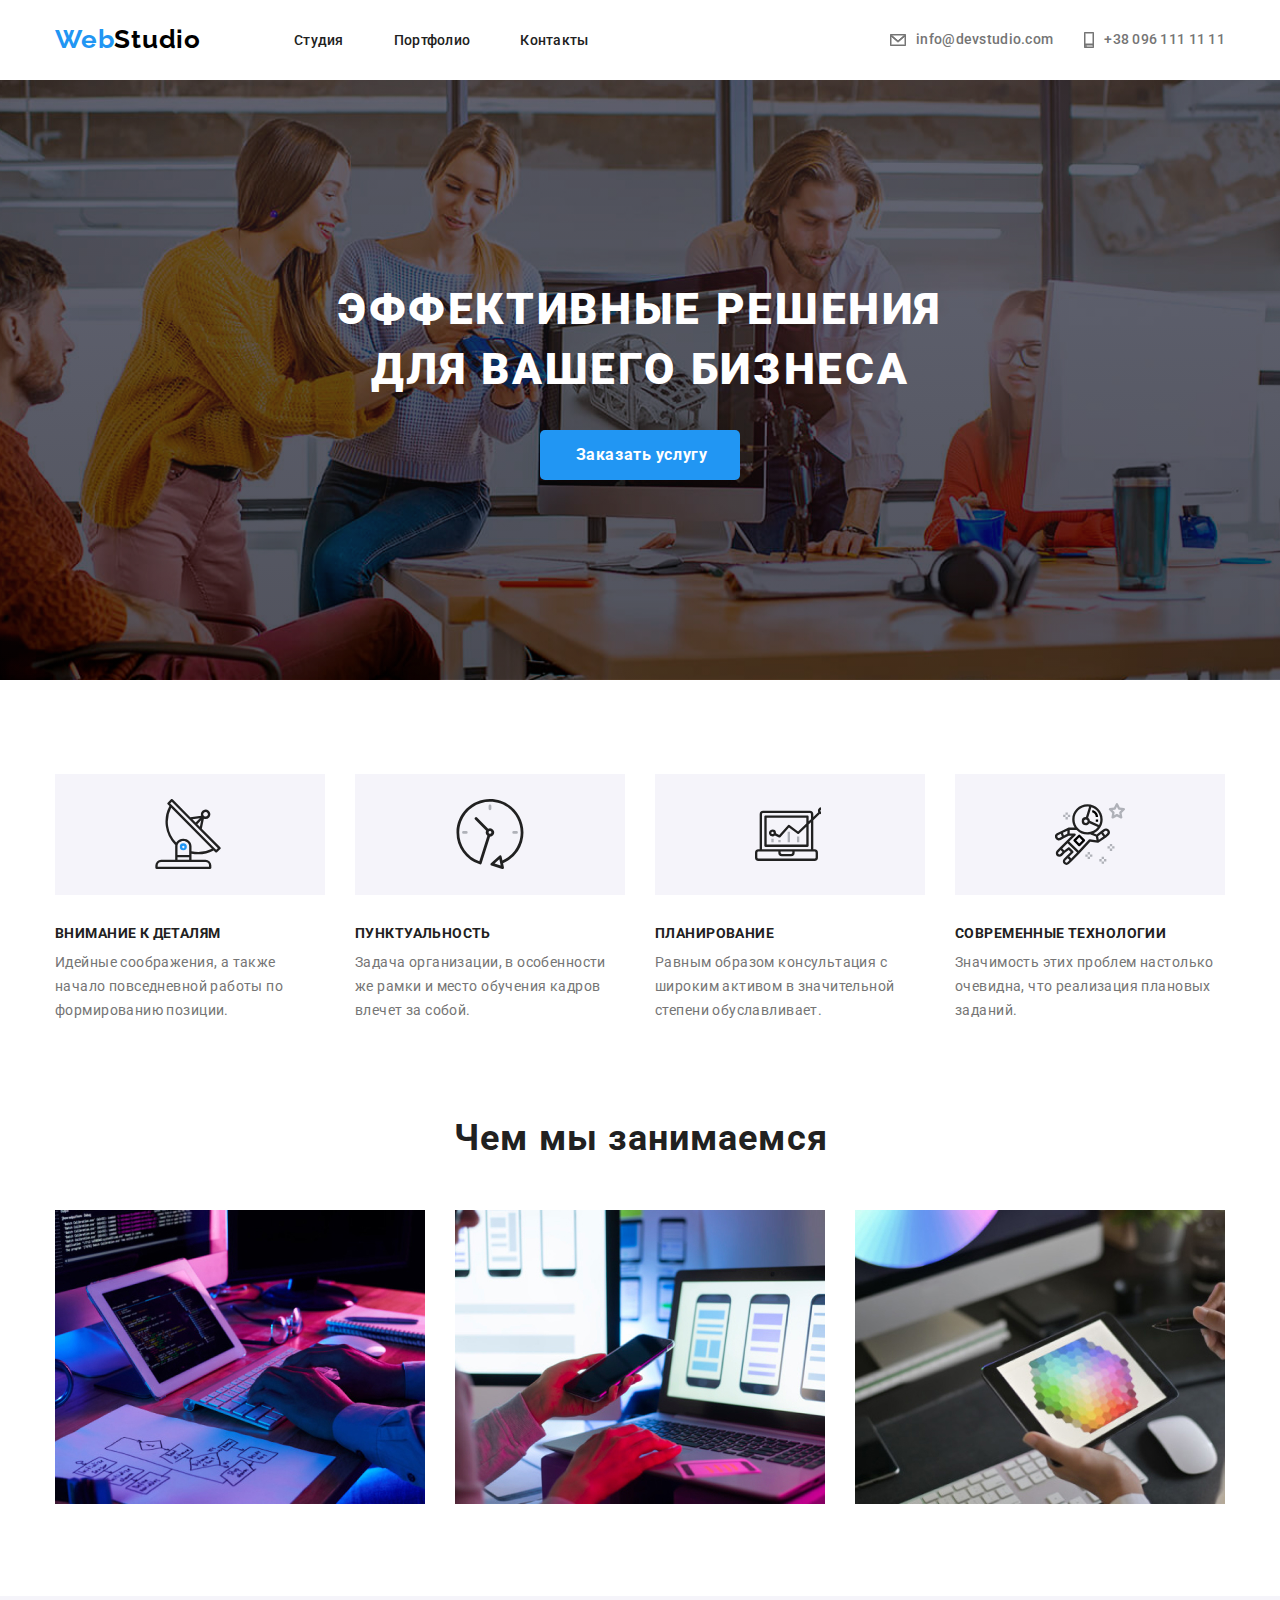
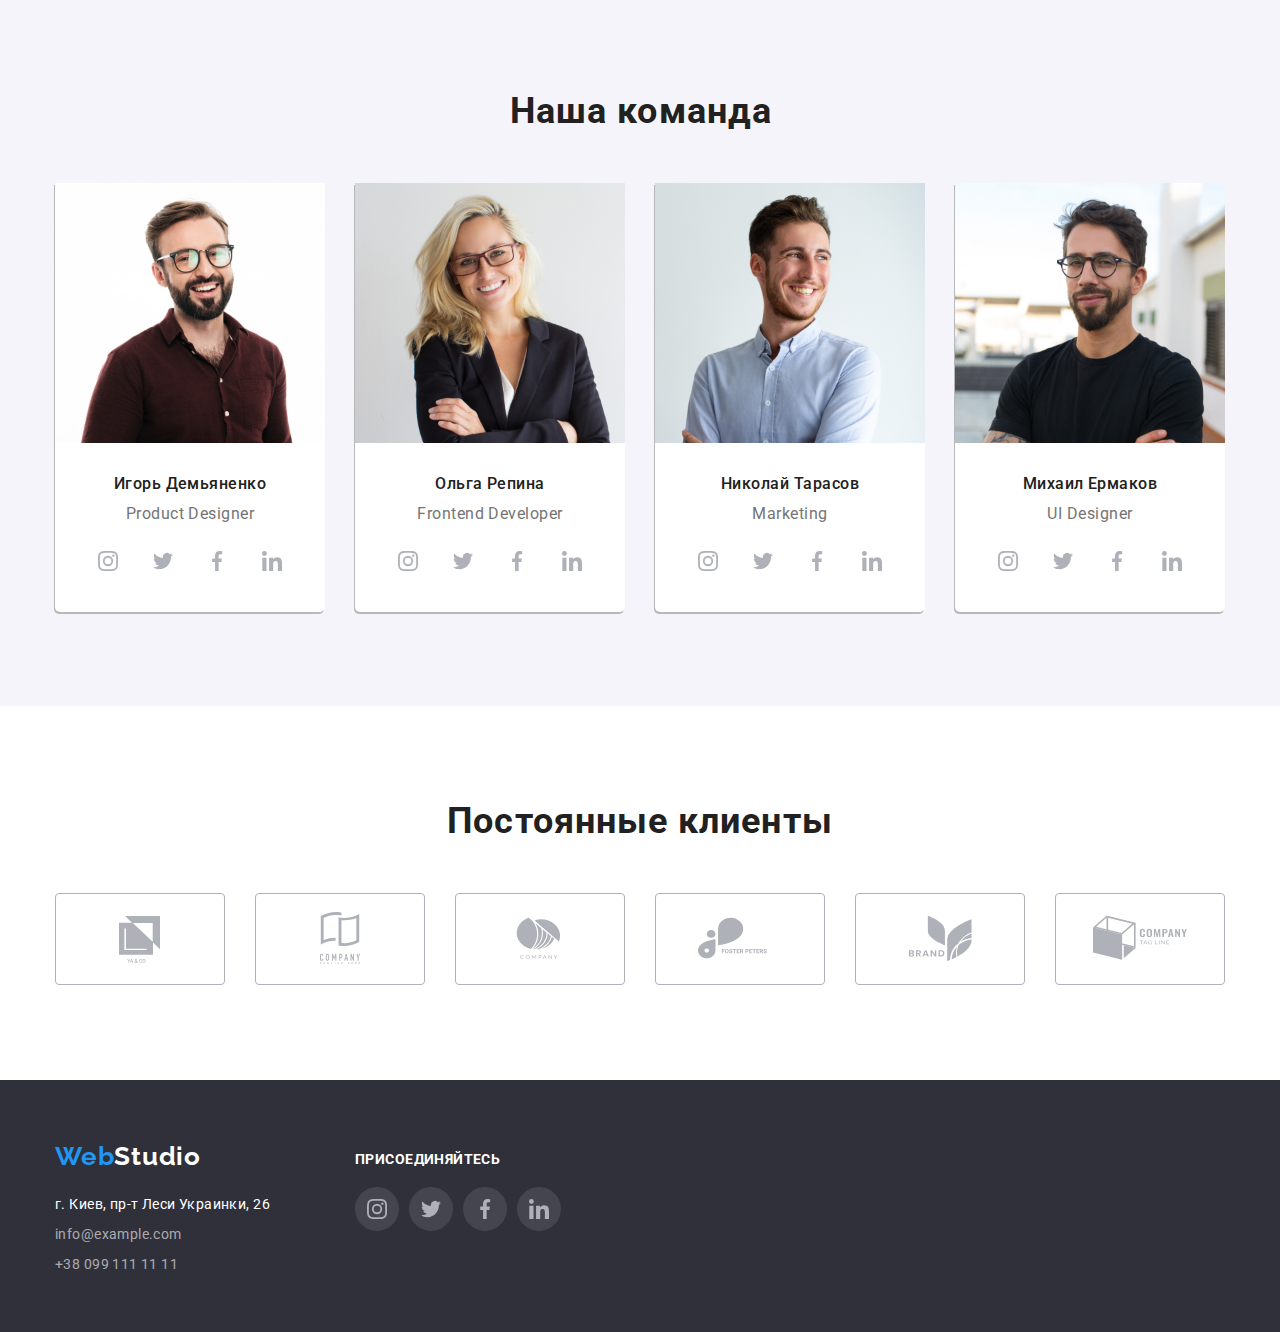
==== index.html @ 928bcd90 "first commit" ====
<!DOCTYPE html>
<html lang="ru">

<head>
    <link rel="shortcut icon" href="#" type="image/x-icon" />
    <link rel="stylesheet" type="text/css" href="./styles/normalize.css" />
    <link rel="stylesheet" href="styles/main.css" />
    <meta charset="UTF-8">
    <meta http-equiv="X-UA-Compatible" content="IE=edge">
    <meta name="viewport" content="width=device-width, initial-scale=1.0">
    <title>Решения для вашего бизнеса</title>
    <link rel="preconnect" href="https://fonts.googleapis.com">
    <link rel="preconnect" href="https://fonts.gstatic.com" crossorigin>
    <link
        href="https://fonts.googleapis.com/css2?family=Raleway:wght@700&family=Roboto:wght@400;500;700;900&display=swap"
        rel="stylesheet">
</head>

<body>
    <header class="header">
        <div class="container header__wrapper">
            <a class="header__logo logo">
                <p class="logo__text">Web<span>Studio</span></p>
            </a>
            <nav class="header__wrap">
                <ul class="nav__list list hover">
                    <li class="list__wrapper"><a href="#" title="studio" class="list__link">Студия</a></li>
                    <li class="list__wrapper"><a href="./partfolio.html" title="partfolio"
                            class="list__link">Портфолио</a></li>
                    <li class="list__wrapper"><a href="#adress" class="list__link">Контакты</a></li>
                </ul>
            </nav>
            <ul class="nav__contact icon-box">
                <div class="icon-box__mail">
                    <svg class="icon-mail" width="16" height="12">
                        <use xlink:href="sprite.svg#mail"></use>
                    </svg>
                    <li class="list__link mail">info@devstudio.com</li>
                </div>
                <div class="icon-box__phone">
                    <svg class="icon-phone" width="10" height="16">
                        <use xlink:href="sprite.svg#phone"></use>
                    </svg>
                    <li class="list__link link-phone">+38 096 111 11 11</li>
                </div>

            </ul>
        </div>
    </header>
    <main>
        <section class="effect">
            <h1>Эффективные решения<br />для вашего бизнеса</h1>
            <button type="button" class="effect__button">Заказать услугу</button>
        </section>
        <section class="description section">
            <div class="container">
                <ul class="wrapper-text">
                    <li class="wrapper-text__item text-content">
                        <div class="wrapper-icon">
                            <svg class="icon-sputnik" width="66" height="70">
                                <use xlink:href="sprite.svg#sputnik"></use>
                            </svg>
                        </div>
                        <h3 class="text-content__main">Внимание к деталям</h3>
                        <p>Идейные соображения, а также начало повседневной работы по формированию позиции.</p>
                    </li>
                    <li class="wrapper-text__item text-content">
                        <div class="wrapper-icon">
                            <svg width="70" height="70">
                                <use xlink:href="sprite.svg#clock"></use>
                            </svg>
                        </div>
                        <h3 class="text-content__main">Пунктуальность</h3>
                        <p>Задача организации, в особенности же рамки и место обучения кадров влечет за собой.</p>
                    </li>
                    <li class="wrapper-text__item text-content">
                        <div class="wrapper-icon">
                            <svg width="66" height="70">
                                <use xlink:href="sprite.svg#diagram"></use>
                            </svg>
                        </div>
                        <h3 class="text-content__main">Планирование</h3>
                        <p>Равным образом консультация с широким активом в значительной степени обуславливает.</p>
                    </li>
                    <li class="wrapper-text__item text-content">
                        <div class="wrapper-icon">
                            <svg width="70" height="70">
                                <use xlink:href="sprite.svg#astronavt"></use>
                            </svg>
                        </div>
                        <h3 class="text-content__main">Современные технологии</h3>
                        <p>Значимость этих проблем настолько очевидна, что реализация плановых заданий.</p>
                    </li>
                </ul>
            </div>
        </section>
        <section class="doing">
            <div class="container">
                <h2 class="question">Чем мы занимаемся</h2>
                <ul class="qs-box">
                    <li>
                        <img src="./images/question/01_question.jpg" width="370" height="294"
                            alt="Написание кода ночью на планшете">
                    </li>
                    <li>
                        <img src="./images/question/02_question.jpg" width="370" height="294"
                            alt="Тестирование адаптивной вёрстки">
                    </li>
                    <li>
                        <img src="./images/question/03_question.jpg" width="370" height="294"
                            alt="Подбор цвета на палитре">
                    </li>
                </ul>
            </div>
        </section>
        <section class="team section">
            <div class="team__wrapper container">
                <h2 class="question">Наша команда</h2>
                <ul class="qs-box">
                    <li class="qs-box__item imgcard">
                        <img src="./images/team/01_team.jpg" width="270" height="260" alt="Игорь Демьяненко">
                        <h3 class="qs-box__txh2">Игорь Демьяненко</h3>
                        <p class="qs-box__txp">Product Designer</p>
                        <div class="social-wrapper">
                            <svg width="44" height="44" class="cards-hover">
                                <use xlink:href="sprite.svg#ellipse"></use>
                            </svg>
                            <svg width="44" height="44" class="cards-hover">
                                <use xlink:href="sprite.svg#twitter"></use>
                            </svg>
                            <svg width="44" height="44" class="cards-hover">
                                <use xlink:href="sprite.svg#fasebook"></use>
                            </svg>
                            <svg width="44" height="44" class="cards-hover">
                                <use xlink:href="sprite.svg#linkedin"></use>
                            </svg>
                        </div>
                    </li>
                    <li class="qs-box__item">
                        <img src="./images/team/02_team.jpg" width="270" height="260" alt="Ольга Репина">
                        <h3 class="qs-box__txh2">Ольга Репина</h3>
                        <p class="qs-box__txp">Frontend Developer</p>
                        <div class="social-wrapper">
                            <svg width="44" height="44" class="cards-hover">
                                <use xlink:href="sprite.svg#ellipse"></use>
                            </svg>
                            <svg width="44" height="44" class="cards-hover">
                                <use xlink:href="sprite.svg#twitter"></use>
                            </svg>
                            <svg width="44" height="44" class="cards-hover">
                                <use xlink:href="sprite.svg#fasebook"></use>
                            </svg>
                            <svg width="44" height="44" class="cards-hover">
                                <use xlink:href="sprite.svg#linkedin"></use>
                            </svg>
                        </div>
                    </li>
                    <li class="qs-box__item">
                        <img src="./images/team/03_team.jpg" width="270" height="260" alt="Николай Тарасов">
                        <h3 class="qs-box__txh2">Николай Тарасов</h3>
                        <p class="qs-box__txp">Marketing</p>
                        <div class="social-wrapper">
                            <svg width="44" height="44" class="cards-hover">
                                <use xlink:href="sprite.svg#ellipse"></use>
                            </svg>
                            <svg width="44" height="44" class="cards-hover">
                                <use xlink:href="sprite.svg#twitter"></use>
                            </svg>
                            <svg width="44" height="44" class="cards-hover">
                                <use xlink:href="sprite.svg#fasebook"></use>
                            </svg>
                            <svg width="44" height="44" class="cards-hover">
                                <use xlink:href="sprite.svg#linkedin"></use>
                            </svg>
                        </div>
                    </li>
                    <li class="qs-box__item">
                        <img src="./images/team/04_team.jpg" width="270" height="260" alt="Михаил Ермаков">
                        <h3 class="qs-box__txh2">Михаил Ермаков</h3>
                        <p class="qs-box__txp">UI Designer</p>
                        <div class="social-wrapper">
                            <svg width="44" height="44" class="cards-hover">
                                <use xlink:href="sprite.svg#ellipse"></use>
                            </svg>
                            <svg width="44" height="44" class="cards-hover">
                                <use xlink:href="sprite.svg#twitter"></use>
                            </svg>
                            <svg width="44" height="44" class="cards-hover">
                                <use xlink:href="sprite.svg#fasebook"></use>
                            </svg>
                            <svg width="44" height="44" class="cards-hover">
                                <use xlink:href="sprite.svg#linkedin"></use>
                            </svg>
                        </div>
                    </li>
                </ul>
            </div>
        </section>
        <section class="clients">
            <div class="container">
                <h2 class="txtclnt">Постоянные клиенты</h2>
                <div class="clientwrapper">
                    <svg width="170" height="92" class="client-hover">
                        <use xlink:href="sprite.svg#client1"></use>
                    </svg>
                    <svg width="170" height="92" class="client-hover">
                        <use xlink:href="sprite.svg#client2"></use>
                    </svg>
                    <svg width="170" height="92" class="client-hover">
                        <use xlink:href="sprite.svg#client3"></use>
                    </svg>
                    <svg width="170" height="92" class="client-hover">
                        <use xlink:href="sprite.svg#client4"></use>
                    </svg>
                    <svg width="170" height="92" class="client-hover">
                        <use xlink:href="sprite.svg#client5"></use>
                    </svg>
                    <svg width="170" height="92" class="client-hover">
                        <use xlink:href="sprite.svg#client6"></use>
                    </svg>
                </div>
            </div>
        </section>
    </main>
    <footer class="footer">
        <div class="container footerwrapper">
            <div>
                <a class="header__logo logo">
                    <p class="logo__text flogo">Web<span>Studio</span></p>
                </a>
                <address class="footer__content" id="adress">
                    <a href="https://goo.gl/maps/DUdp3G9AtDytxbrq9" class="address" target="_blank">г. Киев, пр-т Леси
                        Украинки,
                        26</a>
                    <a href="#" class="address cnt">info@example.com</a>
                    <a href="#" class="address cnt">+38 099 111 11 11</a>
                </address>
            </div>
            <div class="foot-box">
                <h3 class="txtfooter">Присоединяйтесь</h3>
                <div class="foot-wrapper">
                    <svg width="44" height="44" class="foot-hover">
                        <use xlink:href="sprite.svg#ellipse"></use>
                    </svg>
                    <svg width="44" height="44" class="foot-hover">
                        <use xlink:href="sprite.svg#twitter"></use>
                    </svg>
                    <svg width="44" height="44" class="foot-hover">
                        <use xlink:href="sprite.svg#fasebook"></use>
                    </svg>
                    <svg width="44" height="44" class="foot-hover">
                        <use xlink:href="sprite.svg#linkedin"></use>
                    </svg>
                </div>
            </div>
        </div>
    </footer>
</body>

</html>
---- styles/main.css ----
/* ------------------Обнуление стилей---------------------*/
/* Указываем box sizing */
*,
*::before,
*::after {
    box-sizing: border-box;
}

/* Убираем внутренние отступы */
ul[class],
ol[class] {
    padding: 0;
}

/* Убираем внешние отступы */
body,
h1,
h2,
h3,
h4,
p,
ul,
ol[class],
li,
figure,
figcaption,
blockquote,
dl,
dd {
    margin: 0;
}

a {
    text-decoration: none;
}

/* Удаляем стандартную стилизацию для всех ul и il, у которых есть атрибут class*/
ul[class],
ol[class] {
    list-style: none;
}

/* Элементы a, у которых нет класса, сбрасываем до дефолтных стилей */
a:not([class]) {
    text-decoration-skip-ink: auto;
}

/* Упрощаем работу с изображениями */
img {
    max-width: 100%;
    display: block;
}



/*----------------- Переменные----------------------------*/

:root {
    /* Шрифты*/
    --main-font: 'Roboto';
    --supportive-font: 'Raleway';

    /*Цвета*/
    --white-background-clr: #FFFFFF;
    --darkgrey-background-clr: #2F303A;
    --light-background-clr: #f5f4fa;
    --btn-hover: #01213c;
    --foot-context: rgba(255, 255, 255, 0.6);
    --white-clr: #FFFFFF;
    --pargraf-clr: #757575;
    --logo-second-clr: #000000;
    --clr-txt-main: #212121;
    --clr-txt-support: #2196F3;
    --slider-backgr: #EEEEEE;
    --border-color-solid: rgba(128, 128, 128, 0.247);
    --hover-icon: #AFB1B8;
    --hover-footer: rgba(255, 255, 255, 0.1);

}

/* Выставляем основные настройки по-умолчанию для body */
body {
    font-family: var(--main-font), "Tahoma", sans-serif;
    min-height: 100vh;
    scroll-behavior: smooth;
    text-rendering: optimizeSpeed;
    line-height: 1.5;
    color: #212121;
    color: var(--clr-txt-main);

}

/* ---------------- Section №1 "effect" ----------------------*/
/* Header*/
.container {
    width: 1200px;
    padding: 0 15px 0 15px;
    margin: 0 auto;
}

.header__wrapper {
    display: flex;
    align-items: center;
}

.header {
    width: 100%;
    padding: 24px 0 25px 0;
    background-color: var(--white-background-clr);
}

.header__logo {
    display: flex;
}

.logo__text {
    color: var(--clr-txt-support);
    font-family: var(--supportive-font);
    font-weight: 700;
    font-size: 26px;
    line-height: 1.2;
    letter-spacing: 0.03em;
}

.logo__text>span {
    color: var(--logo-second-clr);
}

.nav__contact {
    margin-left: auto;
}

.header__wrap,
.nav__contact,
.nav__list {
    display: flex;
    align-items: center;
}

.list {
    margin-left: 43px;
}

.nav__contact {
    margin-left: auto;
}

.list__link {
    margin-left: 50px;
    color: var(--clr-txt-main);
    font-weight: 500;
    font-size: 14px;
    line-height: 1.14;
    letter-spacing: 0.02em;
}

.hover :hover {
    color: var(--clr-txt-support);
}

.mail {
    color: var(--pargraf-clr);
}

.link-phone {
    color: var(--pargraf-clr);
}

.cont {
    margin-right: 239px;
}

/* ----------------- Section №2 "description" -------------------*/
.section {
    padding: 94px 0;
}

.effect {
    display: flex;
    align-items: center;
    justify-content: center;
    flex-direction: column;
    text-align: center;
    width: 100%;
    padding: 200px 0;
    background-color: var(--darkgrey-background-clr);
    background: linear-gradient(rgba(47, 48, 58, 0.4), rgba(0, 0, 0, 0.4)), url("../images/backgraund/01_backgroundImg.jpg");
    background-repeat: no-repeat;
    background-size: auto;
    background-position: center;
    background-size: 1600px;

}

.effect>h1 {
    font-weight: 900;
    font-size: 44px;
    line-height: 1.36;
    text-align: center;
    letter-spacing: 0.06em;
    text-transform: uppercase;
    color: var(--white-clr);
}

.effect__button {
    margin-top: 30px;
    padding: 10px 27px 10px 30px;
    background-color: var(--clr-txt-support);
    border-radius: 5px;
    border: none;
    cursor: pointer;
    font-weight: 700;
    font-size: 16px;
    line-height: 1.87;
    letter-spacing: 0.035em;
    color: var(--white-clr);
    width: 200px;
    height: 50px;
}

.effect__button:hover {
    background-color: var(--white-background-clr);
    color: var(--btn-hover);
    transition: 1s;
}

/* --------------Section №3 "description" -----------------*/
.description {
    display: flex;
    flex-direction: column;
    align-items: center;
}

.wrapper-text {
    display: flex;
    width: 100%;
    justify-content: space-between;
}

.wrapper-text__item {
    display: flex;
    flex-direction: column;
    width: 270px;
}

.text-content__main {
    margin-bottom: 8px;
    font-weight: 700;
    font-size: 14px;
    line-height: 1.43;
    letter-spacing: 0.03em;
    text-transform: uppercase;

}

.wrapper-text__item>p {
    font-size: 14px;
    line-height: 1.71;
    letter-spacing: 0.03em;
    color: var(--pargraf-clr);
}

/* Section 4*/

.doing {
    display: flex;
    flex-direction: column;
    align-items: center;
    padding-bottom: 92px;
}

.question {
    margin: 0px 0px 50px 2px;
    font-weight: 700;
    font-size: 36px;
    line-height: 1.2;
    text-align: center;
    letter-spacing: 0.03em;
}

.qs-box {
    display: flex;
    justify-content: space-between;
    width: 100%;
}

/* ------------Section №4 "team" ------------------*/

.team {
    background-color: var(--light-background-clr);
    width: 100%;
}

.team__wrapper {
    flex-direction: column;
}

.qs-box__item {
    width: 270px;
    border-radius: 0 0 5px 5px;
    background-color: var(--white-background-clr);
    box-shadow: -1px 2px rgb(185, 184, 184);
    padding-bottom: 29px;
}

.qs-box__txh2 {
    margin-top: 31px;
    font-weight: 500;
    font-size: 16px;
    line-height: 1.19;
    text-align: center;
    letter-spacing: 0.03em;
}

.qs-box__txp {
    margin-top: 11px;
    font-size: 16px;
    line-height: 1.19;
    text-align: center;
    letter-spacing: 0.03em;
    color: var(--pargraf-clr);
}

/* footer*/
.footer {
    background-color: var(--darkgrey-background-clr);
    width: 100%;
    padding: 61px 0 55px 0;
}

.flogo>span {
    color: var(--white-clr);
}

.flogo {
    margin-bottom: 20px;
}

.address {
    font-family: var(--main-font);
    font-size: 14px;
    line-height: 1.71;
    letter-spacing: 0.03em;
    color: var(--white-clr);
}

.address:hover {
    color: var(--clr-txt-support);
}

address {
    all: initial;
}

.cnt {
    display: block;
    margin-top: 6px;
    color: var(--foot-context);
}

.cnt:hover {
    color: var(--clr-txt-support);
}

/*###################################  PARTFOLIO.HTML ################################*/

/* ------------ filter ----------------*/
.separate {
    border-bottom: 1px solid var(--border-color-solid);
}

.partfolio-section {
    padding: 92px 0;
}

.filter {
    display: flex;
    justify-content: center;
    gap: 9px;
    margin-bottom: 50px;
}

.filter__btn {
    background-color: var(--light-background-clr);
    border-radius: 4px;
    border: none;
    cursor: pointer;
    font-weight: 600;
    font-size: 16px;
    line-height: 1.62;
    text-align: center;
    letter-spacing: 0.03em;
    color: var(--clr-txt-main);
    padding: 7px 20px 7px 20px
}

.filter__btn:hover {
    background-color: var(--clr-txt-support);
    color: var(--light-background-clr);
    transition: 0.3s;
    box-shadow: 2px 5px 7px rgba(0, 0, 0, 0.25), 0 3px 3px rgba(0, 0, 0, 0.12);
}

/* ------------gallery ----------------*/

.gallery {
    display: flex;
    flex-wrap: wrap;
    justify-content: flex-start;
    gap: 30px;
}

.gallery__wrapper {
    background-color: var(--white-background-clr);
    max-width: 370px;
    position: relative;
    border-bottom: 1px solid var(--border-color-solid);
}

.gallery__wrapper:hover {
    cursor: pointer;
    box-shadow: 2px 3px 7px rgba(0, 0, 0, 0.25), 0 10px 10px rgba(0, 0, 0, 0.22);
}

.gallery__wrapper ::after {
    content: '';
    position: absolute;
    top: 294px;
    left: 0px;
    width: 0.7px;
    height: 108px;
    background-color: rgba(128, 128, 128, 0.103);
}

.gallery__wrapper ::before {
    content: '';
    position: absolute;
    top: 294px;
    left: 369px;
    width: 0.7px;
    height: 108px;
    background-color: rgba(128, 128, 128, 0.103);
}

.card__maintxt {
    margin: 21px 0 0 24px;
    font-weight: 700;
    font-size: 18px;
    line-height: 2;
    letter-spacing: 0.06em;
    color: var(--clr-txt-main);
}

.card__txt {
    margin: 4px 0 17px 23px;
    font-size: 16px;
    line-height: 1.88;
    letter-spacing: 0.03em;
    color: var(--pargraf-clr);
}

/*----------------- clients ------------*/
.clients {
    text-align: center;
}

/* ----------icons------------*/
.icon-mail {
    fill: var(--pargraf-clr);
    stroke: var(--pargraf-clr);
}

.mail {
    margin-left: 10px;
}

.icon-box__mail,
.icon-box__phone {
    display: flex;
    align-items: center;
}

.icon-box__mail:hover .icon-mail {
    fill: var(--clr-txt-support);
    stroke: var(--clr-txt-support);
}

.icon-box__mail:hover .mail {
    color: var(--clr-txt-support);
}

.icon-box__mail {
    cursor: pointer;
}

.icon-phone {
    fill: var(--pargraf-clr);
    stroke: var(--pargraf-clr);
}

.link-phone {
    margin-left: 10px;
}

.icon-box__phone {
    margin-left: 31px;
}

.wrapper-icon {
    padding: 25px 100px 19px 100px;
    background-color: var(--light-background-clr);
    margin-bottom: 28px;
}

.icon-sputnik {
    fill: var(--clr-txt-support);
}

.cards-hover {
    fill: none;
    cursor: pointer;
}

.cards-hover:hover {
    fill: var(--clr-txt-support);
    --hover-icon: var(--white-background-clr)
}

.social-wrapper {
    display: flex;
    justify-content: space-between;
    padding: 16px 31px 0px 31px;
}

.clients {
    padding: 95px 0;
}

.txtclnt {
    margin-bottom: 50px;
    font-weight: 700;
    font-size: 36px;
    line-height: 1.166;
    text-align: center;
    letter-spacing: 0.03em;
    color: var(--clr-txt-main);
}

.clientwrapper {
    display: flex;
    justify-content: space-between;
}

.client-hover {
    fill: none;
    cursor: pointer;
}

.client-hover:hover {
    --hover-icon: var(--clr-txt-support)
}

.footerwrapper {
    display: flex;
}

.foot-box {
    padding-left: 85px;
}

.txtfooter {
    font-weight: 700;
    font-size: 14px;
    line-height: 1.1;
    letter-spacing: 0.03em;
    text-transform: uppercase;
    color: var(--white-clr);
    margin-bottom: 20px;
    margin-top: 11px;

}

.foot-wrapper {
    display: flex;
}

.foot-hover {
    cursor: pointer;
    fill: var(--hover-footer);
    margin-right: 10px;
}

.foot-hover:hover {
    fill: var(--clr-txt-support);
    --hover-icon: var(--white-background-clr)
}
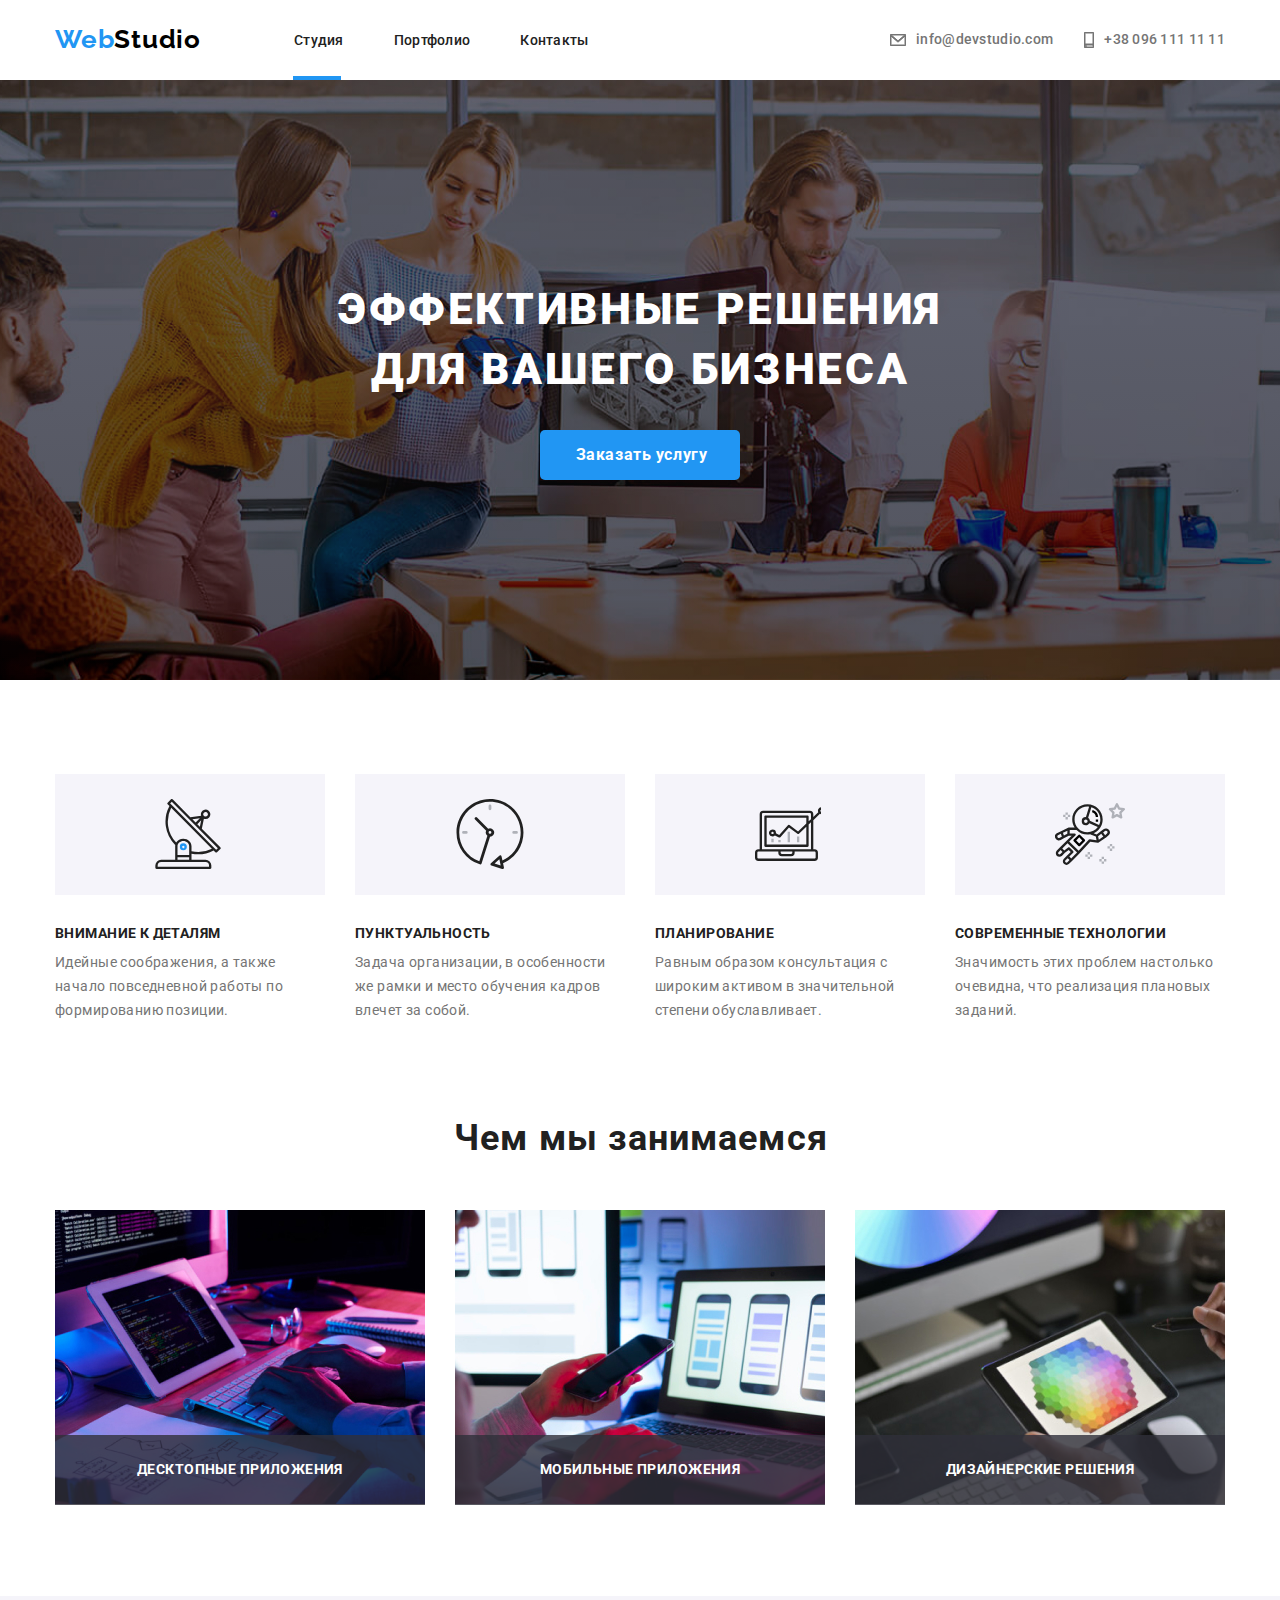
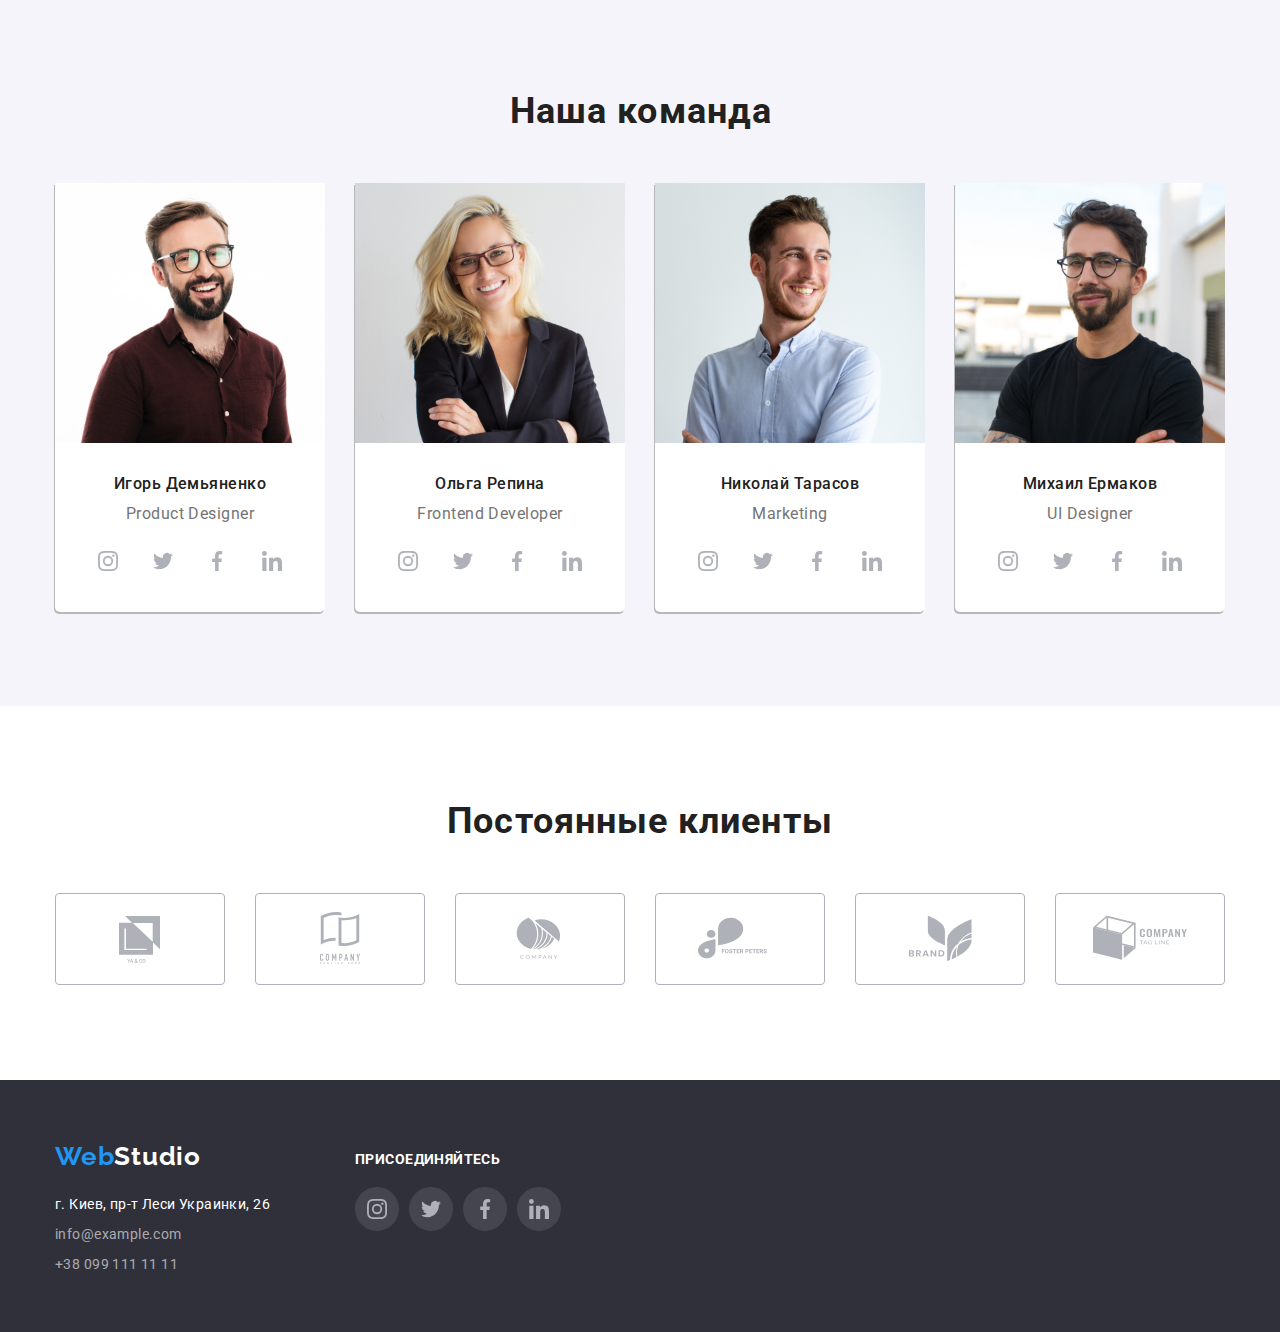
==== commit 08f215e2: "hw-5" ====
--- a/index.html
+++ b/index.html
@@ -24,7 +24,8 @@
             </a>
             <nav class="header__wrap">
                 <ul class="nav__list list hover">
-                    <li class="list__wrapper"><a href="#" title="studio" class="list__link">Студия</a></li>
+                    <li class="list__wrapper lowlinestudio"><a href="#" title="studio" class="list__link">Студия</a>
+                    </li>
                     <li class="list__wrapper"><a href="./partfolio.html" title="partfolio"
                             class="list__link">Портфолио</a></li>
                     <li class="list__wrapper"><a href="#adress" class="list__link">Контакты</a></li>
@@ -43,14 +44,13 @@
                     </svg>
                     <li class="list__link link-phone">+38 096 111 11 11</li>
                 </div>
-
             </ul>
         </div>
     </header>
     <main>
         <section class="effect">
             <h1>Эффективные решения<br />для вашего бизнеса</h1>
-            <button type="button" class="effect__button">Заказать услугу</button>
+            <button type="button" data-modal-open class="effect__button">Заказать услугу</button>
         </section>
         <section class="description section">
             <div class="container">
@@ -98,17 +98,26 @@
             <div class="container">
                 <h2 class="question">Чем мы занимаемся</h2>
                 <ul class="qs-box">
-                    <li>
+                    <li class="qs-box__wrapperitem">
                         <img src="./images/question/01_question.jpg" width="370" height="294"
                             alt="Написание кода ночью на планшете">
-                    </li>
-                    <li>
+                        <div class="question-content">
+                            <h3>Десктопные приложения</h3>
+                        </div>
+                    </li>
+                    <li class="qs-box__wrapperitem">
                         <img src="./images/question/02_question.jpg" width="370" height="294"
                             alt="Тестирование адаптивной вёрстки">
-                    </li>
-                    <li>
+                        <div class="question-content">
+                            <h3>Мобильные приложения</h3>
+                        </div>
+                    </li>
+                    <li class="qs-box__wrapperitem">
                         <img src="./images/question/03_question.jpg" width="370" height="294"
                             alt="Подбор цвета на палитре">
+                        <div class="question-content">
+                            <h3>Дизайнерские решения</h3>
+                        </div>
                     </li>
                 </ul>
             </div>
@@ -221,6 +230,18 @@
                 </div>
             </div>
         </section>
+        <!-- modal window -->
+        <div class="is-hidden modal" data-modal>
+            <div class="modal-content">
+                <div class="modal-header">
+                    <span class="close" data-modal-close>
+                        <svg width="30" height="30" class="svg-close">
+                            <use xlink:href="sprite.svg#close"></use>
+                        </svg>
+                    </span>
+                </div>
+            </div>
+        </div>
     </main>
     <footer class="footer">
         <div class="container footerwrapper">
@@ -255,6 +276,7 @@
             </div>
         </div>
     </footer>
+    <script src="./js/modal.js"></script>
 </body>
 
 </html>--- a/styles/main.css
+++ b/styles/main.css
@@ -75,6 +75,10 @@
     --border-color-solid: rgba(128, 128, 128, 0.247);
     --hover-icon: #AFB1B8;
     --hover-footer: rgba(255, 255, 255, 0.1);
+    --low-card: rgba(47, 48, 58, 0.8);
+    --blu-isopen: rgba(33, 150, 243, 0.9);
+    --close-btn: #fff;
+    --close-btn-x: #000;
 
 }
 
@@ -135,6 +139,7 @@
 .nav__list {
     display: flex;
     align-items: center;
+    position: relative;
 }
 
 .list {
@@ -145,8 +150,33 @@
     margin-left: auto;
 }
 
+.list__wrapper {
+    margin-left: 50px;
+
+}
+
+.lowlinestudio::after {
+    position: absolute;
+    content: '';
+    width: 48px;
+    height: 4px;
+    background-color: #2196F3;
+    left: 49px;
+    top: 48px;
+}
+
+.lowlinepartfolio::after {
+    position: absolute;
+    content: '';
+    width: 75px;
+    height: 4px;
+    background-color: #2196F3;
+    left: 149px;
+    top: 48px;
+}
+
 .list__link {
-    margin-left: 50px;
+
     color: var(--clr-txt-main);
     font-weight: 500;
     font-size: 14px;
@@ -216,12 +246,14 @@
     color: var(--white-clr);
     width: 200px;
     height: 50px;
+    transition: 250ms;
+    transition-timing-function: cubic-bezier(0.4, 0, 0.2, 1);
 }
 
 .effect__button:hover {
     background-color: var(--white-background-clr);
     color: var(--btn-hover);
-    transition: 1s;
+
 }
 
 /* --------------Section №3 "description" -----------------*/
@@ -284,6 +316,33 @@
     width: 100%;
 }
 
+.qs-box__wrapperitem {
+    position: relative;
+}
+
+.question-content {
+    display: flex;
+    align-items: center;
+    justify-content: center;
+    position: absolute;
+    background-color: var(--low-card);
+    top: 225px;
+    height: 70px;
+    width: 370px;
+}
+
+.question-content>h3 {
+
+    font-weight: 700;
+    font-size: 14px;
+    line-height: 1.2;
+    letter-spacing: 0.03em;
+    text-transform: uppercase;
+    color: var(--white-clr);
+}
+
+
+
 /* ------------Section №4 "team" ------------------*/
 
 .team {
@@ -356,6 +415,8 @@
     display: block;
     margin-top: 6px;
     color: var(--foot-context);
+    transition: opacity 0.250ms ease-in-out;
+    transition-timing-function: cubic-bezier(0.4, 0, 0.2, 1);
 }
 
 .cnt:hover {
@@ -391,14 +452,18 @@
     text-align: center;
     letter-spacing: 0.03em;
     color: var(--clr-txt-main);
-    padding: 7px 20px 7px 20px
+    padding: 7px 20px 7px 20px;
+
+    transition: box-shadow 0.250ms ease-in-out;
+    transition-timing-function: cubic-bezier(0.4, 0, 0.2, 1);
+
 }
 
 .filter__btn:hover {
     background-color: var(--clr-txt-support);
     color: var(--light-background-clr);
-    transition: 0.3s;
     box-shadow: 2px 5px 7px rgba(0, 0, 0, 0.25), 0 3px 3px rgba(0, 0, 0, 0.12);
+
 }
 
 /* ------------gallery ----------------*/
@@ -415,11 +480,13 @@
     max-width: 370px;
     position: relative;
     border-bottom: 1px solid var(--border-color-solid);
+    cursor: pointer;
 }
 
 .gallery__wrapper:hover {
-    cursor: pointer;
     box-shadow: 2px 3px 7px rgba(0, 0, 0, 0.25), 0 10px 10px rgba(0, 0, 0, 0.22);
+    transition: box-shadow 0.250ms ease-in-out;
+    transition-timing-function: cubic-bezier(0.4, 0, 0.2, 1);
 }
 
 .gallery__wrapper ::after {
@@ -442,6 +509,36 @@
     background-color: rgba(128, 128, 128, 0.103);
 }
 
+.icon-block {
+    position: relative;
+    line-height: 0;
+}
+
+.hidden {
+    width: 100%;
+    height: 0;
+    overflow: hidden;
+    transition: 0.5s linear;
+    position: absolute;
+    bottom: 0;
+    background-color: var(--blu-isopen);
+    color: white;
+    box-sizing: border-box;
+    padding: 0 5px;
+}
+
+.card:hover .hidden {
+    height: 100%;
+    padding: 63px 24px;
+}
+
+.hidden>h4 {
+    font-size: 18px;
+    line-height: 1.56;
+    letter-spacing: 0.03em;
+    color: var(--white-clr);
+}
+
 .card__maintxt {
     margin: 21px 0 0 24px;
     font-weight: 700;
@@ -478,6 +575,8 @@
 .icon-box__phone {
     display: flex;
     align-items: center;
+    transition: box-shadow 0.250ms ease-in-out;
+    transition-timing-function: cubic-bezier(0.4, 0, 0.2, 1);
 }
 
 .icon-box__mail:hover .icon-mail {
@@ -518,7 +617,8 @@
 
 .cards-hover {
     fill: none;
-    cursor: pointer;
+    transition: box-shadow 0.250ms ease-in-out;
+    transition-timing-function: cubic-bezier(0.4, 0, 0.2, 1);
 }
 
 .cards-hover:hover {
@@ -554,6 +654,8 @@
 .client-hover {
     fill: none;
     cursor: pointer;
+    transition: box-shadow 0.250ms ease-in-out;
+    transition-timing-function: cubic-bezier(0.4, 0, 0.2, 1);
 }
 
 .client-hover:hover {
@@ -588,9 +690,62 @@
     cursor: pointer;
     fill: var(--hover-footer);
     margin-right: 10px;
+    transition: box-shadow 0.250ms ease-in-out;
+    transition-timing-function: cubic-bezier(0.4, 0, 0.2, 1);
 }
 
 .foot-hover:hover {
     fill: var(--clr-txt-support);
     --hover-icon: var(--white-background-clr)
+}
+
+/* modal window*/
+.is-hidden {
+    visibility: hidden;
+}
+
+.modal {
+    position: fixed;
+    top: 0;
+    left: 0;
+    right: 0;
+    bottom: 0;
+    background-color: rgba(0, 0, 0, 0.4);
+}
+
+.modal-content {
+    position: absolute;
+    left: 50%;
+    top: 50%;
+    transform: translate(-50%, -50%);
+    padding: 15px;
+    width: 528px;
+    height: 581px;
+    margin: 0 auto;
+    background-color: #fff;
+    border-radius: 5px;
+    padding-top: 30px;
+    padding-right: 7px;
+    pointer-events: none;
+}
+
+.modal-header {
+    position: relative;
+}
+
+.close {
+    cursor: pointer;
+    position: absolute;
+    right: 0;
+    top: -25px;
+    font-size: 30px;
+}
+
+.svg-close {
+    pointer-events: all;
+}
+
+.svg-close:hover {
+    --close-btn: var(--clr-txt-support);
+    --close-btn-x: var(--light-background-clr);
 }